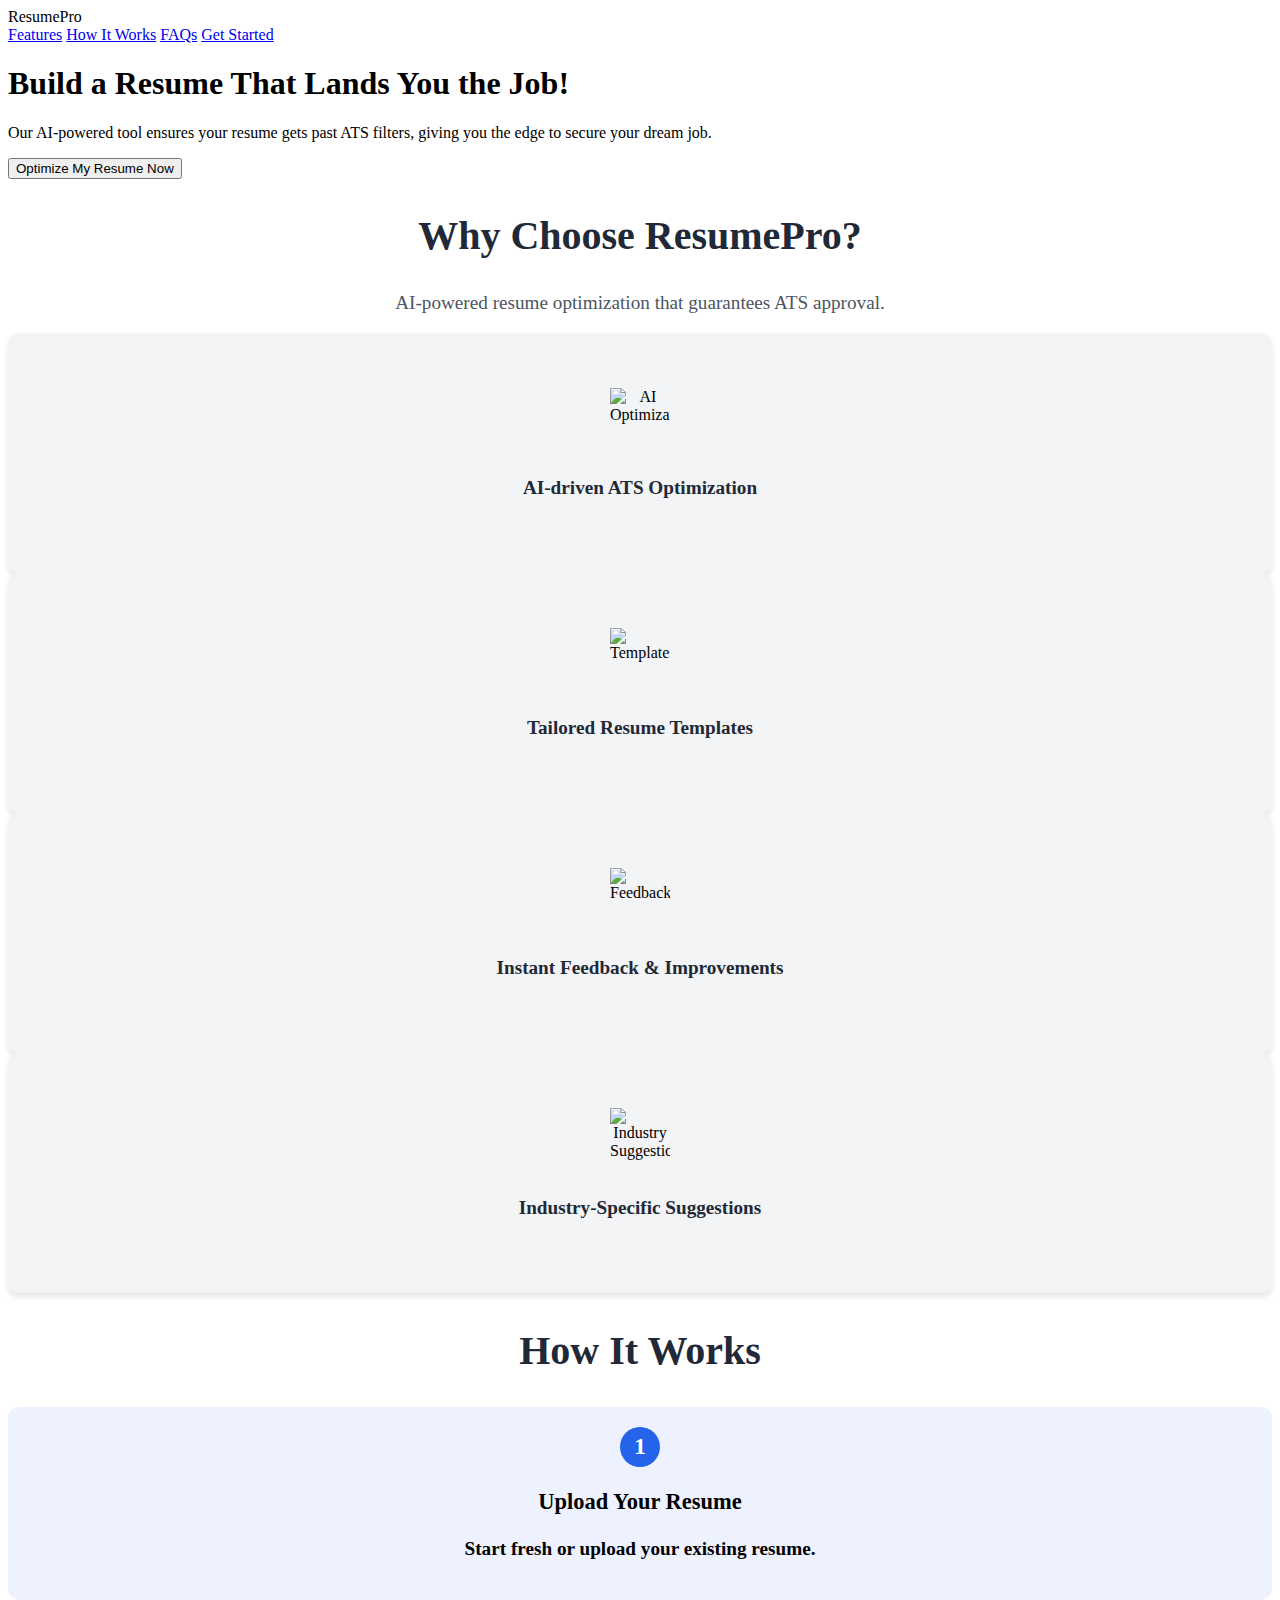
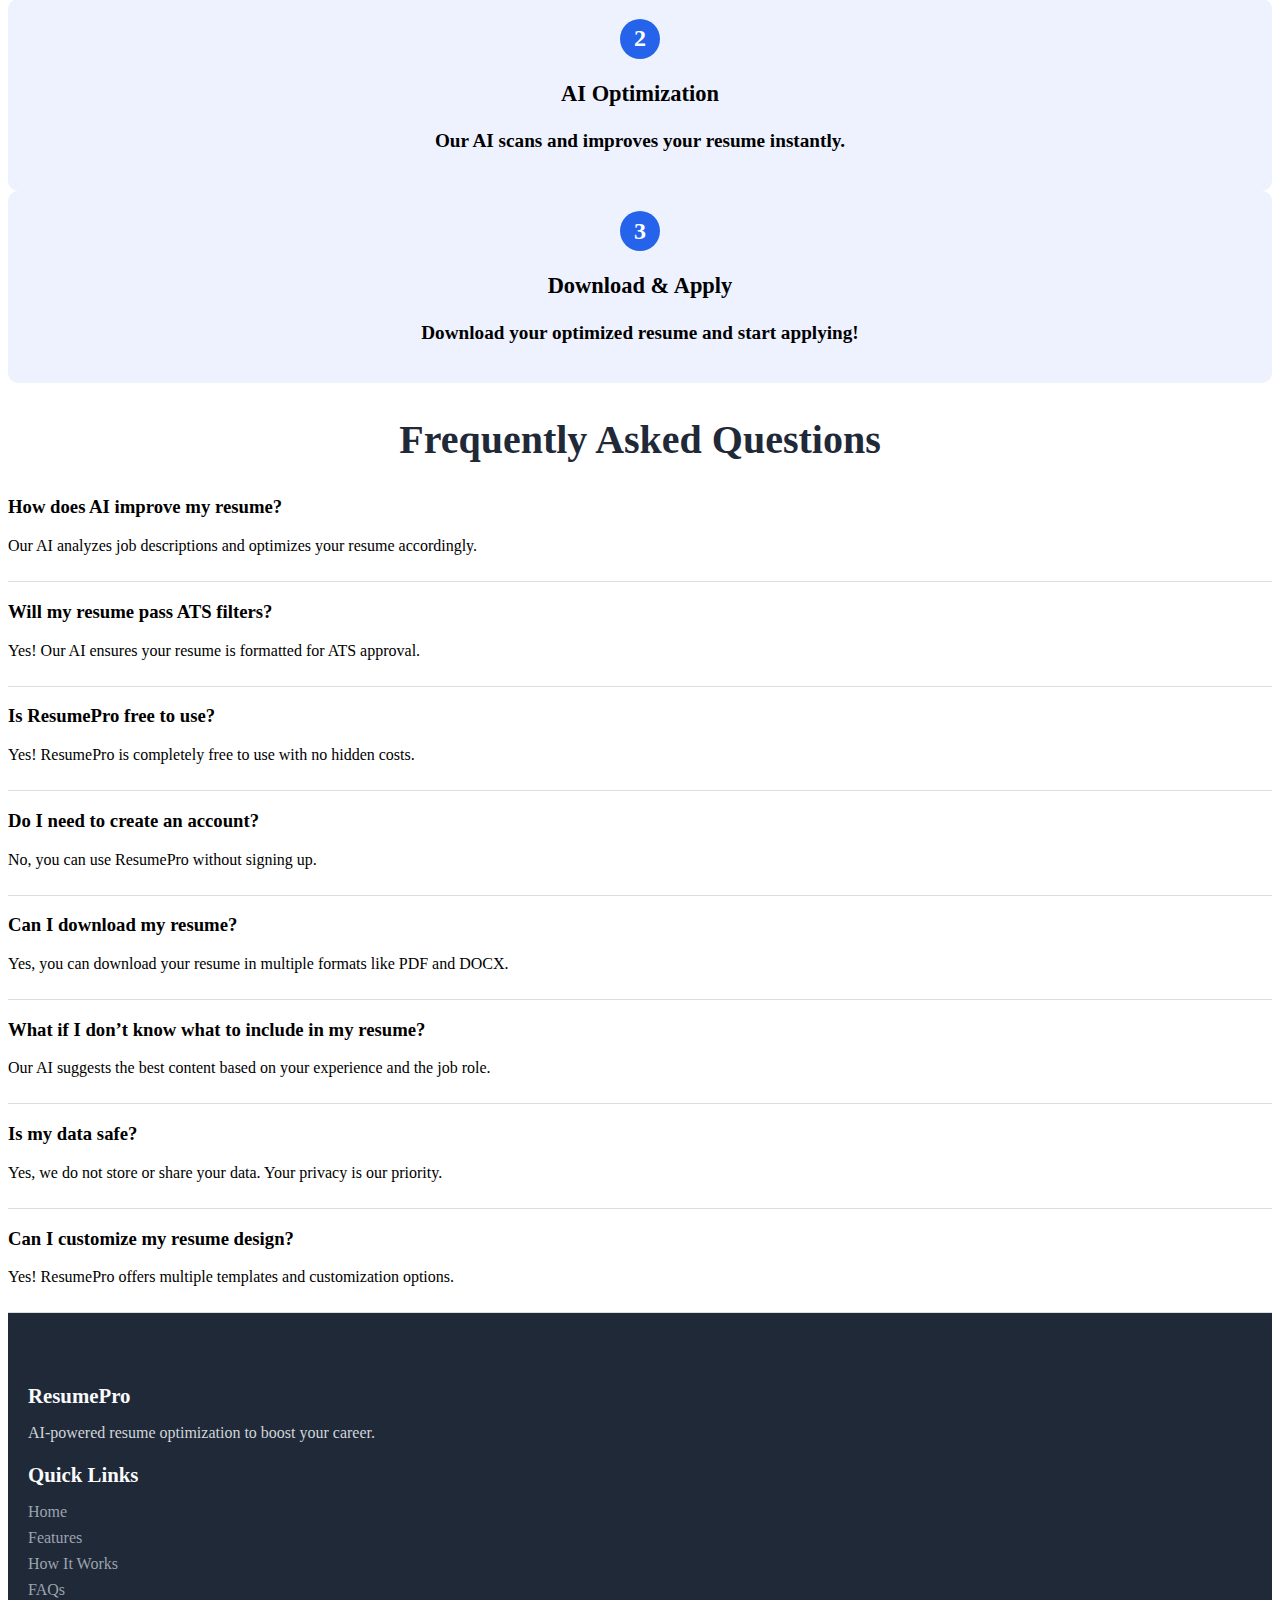
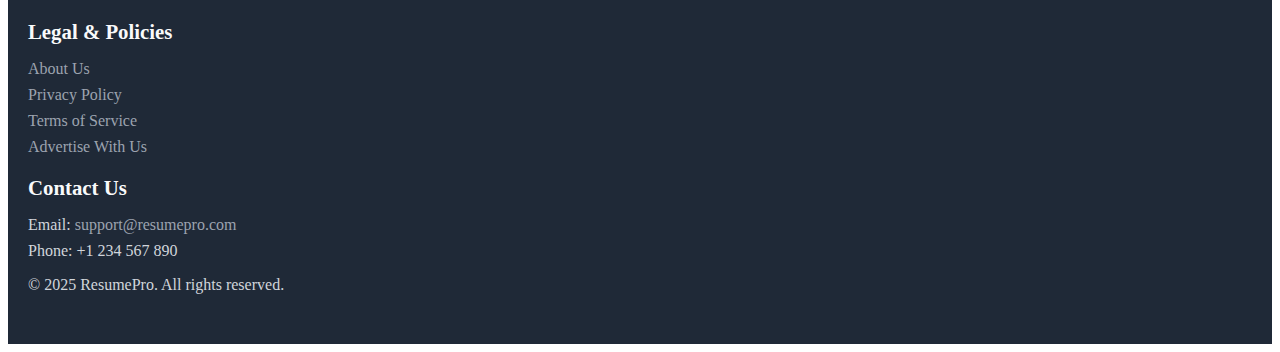
==== index.html @ 8a7a0e1c "Add files via upload" ====
<!DOCTYPE html>
<html lang="en">
<head>
    <meta charset="UTF-8">
    <meta name="viewport" content="width=device-width, initial-scale=1.0">
    <title>ATS Resume Builder</title>
    <script src="https://cdn.tailwindcss.com"></script>
    <link rel="stylesheet" href="styles.css">
</head>
<body class="bg-[#e5e7eb]">

    <!-- Floating Navbar -->
    <nav id="navbar" class="fixed top-4 left-1/2 transform -translate-x-1/2 bg-white/80 backdrop-blur-md shadow-lg rounded-full px-6 py-3 flex justify-between items-center w-3/4 z-50 transition-all duration-300">
        <div class="text-2xl font-bold text-blue-600">ResumePro</div>
        <div class="space-x-6">
            <a href="#features" class="nav-link">Features</a>
            <a href="#how-it-works" class="nav-link">How It Works</a>
            <a href="#faqs" class="nav-link">FAQs</a>
            <a href="profile.html" class="nav-link bg-blue-600 text-white px-4 py-2 rounded-full">Get Started</a>
        </div>
    </nav>

    <!-- Hero Section -->
    <section class="hero flex flex-col md:flex-row items-center justify-center text-center md:text-left py-32">
        <div class="max-w-lg">
            <h1 class="text-5xl font-extrabold text-gray-800 leading-tight">
                Build a Resume That Lands You the Job!  
            </h1>
            <p class="mt-4 text-lg text-gray-600">
                Our AI-powered tool ensures your resume gets past ATS filters, giving you the edge to secure your dream job.
            </p>
            <button class="mt-6 bg-blue-600 text-white px-6 py-3 rounded-full text-lg font-semibold hover:bg-blue-700 transition">
                Optimize My Resume Now
            </button>
        </div>
    </section>

<!-- Features Section -->
<section id="features" class="py-16 px-8 bg-white">
    <h2 class="section-title">Why Choose <span class="text-blue-600">ResumePro?</span></h2>
    <p class="section-subtitle">AI-powered resume optimization that guarantees ATS approval.</p>
    <div class="grid md:grid-cols-2 lg:grid-cols-4 gap-6 mt-8 text-center">
        <div class="feature-box">
            <img src="assets/ai2.svg" alt="AI Optimization" class="feature-icon">
            <p class="feature-text">AI-driven ATS Optimization</p>
        </div>
        <div class="feature-box">
            <img src="assets/template.svg" alt="Templates" class="feature-icon">
            <p class="feature-text">Tailored Resume Templates</p>
        </div>
        <div class="feature-box">
            <img src="assets/feedback2.svg" alt="Feedback" class="feature-icon">
            <p class="feature-text">Instant Feedback & Improvements</p>
        </div>
        <div class="feature-box">
            <img src="assets/industry.svg" alt="Industry Suggestions" class="feature-icon">
            <p class="feature-text">Industry-Specific Suggestions</p>
        </div>
    </div>
</section>


    <!-- How It Works -->
    <section id="how-it-works" class="py-16 px-8 bg-gray-50">
        <h2 class="section-title">How It <span class="text-blue-600">Works</span></h2>
        <div class="grid md:grid-cols-3 gap-6 mt-8">
            <div class="step-box">
                <span class="step-number">1</span>
                <h3>Upload Your Resume</h3>
                <p>Start fresh or upload your existing resume.</p>
            </div>
            <div class="step-box">
                <span class="step-number">2</span>
                <h3>AI Optimization</h3>
                <p>Our AI scans and improves your resume instantly.</p>
            </div>
            <div class="step-box">
                <span class="step-number">3</span>
                <h3>Download & Apply</h3>
                <p>Download your optimized resume and start applying!</p>
            </div>
        </div>
    </section>

<!-- FAQs Section -->
<section id="faqs" class="py-16 px-8 bg-white">
    <h2 class="section-title">Frequently Asked <span class="text-blue-600">Questions</span></h2>

    <div class="faq-box mt-8">
        <h3 class="faq-question">How does AI improve my resume?</h3>
        <p class="faq-answer hidden">Our AI analyzes job descriptions and optimizes your resume accordingly.</p>
    </div>

    <div class="faq-box mt-4">
        <h3 class="faq-question">Will my resume pass ATS filters?</h3>
        <p class="faq-answer hidden">Yes! Our AI ensures your resume is formatted for ATS approval.</p>
    </div>

    <div class="faq-box mt-4">
        <h3 class="faq-question">Is ResumePro free to use?</h3>
        <p class="faq-answer hidden">Yes! ResumePro is completely free to use with no hidden costs.</p>
    </div>

    <div class="faq-box mt-4">
        <h3 class="faq-question">Do I need to create an account?</h3>
        <p class="faq-answer hidden">No, you can use ResumePro without signing up.</p>
    </div>

    <div class="faq-box mt-4">
        <h3 class="faq-question">Can I download my resume?</h3>
        <p class="faq-answer hidden">Yes, you can download your resume in multiple formats like PDF and DOCX.</p>
    </div>

    <div class="faq-box mt-4">
        <h3 class="faq-question">What if I don’t know what to include in my resume?</h3>
        <p class="faq-answer hidden">Our AI suggests the best content based on your experience and the job role.</p>
    </div>

    <div class="faq-box mt-4">
        <h3 class="faq-question">Is my data safe?</h3>
        <p class="faq-answer hidden">Yes, we do not store or share your data. Your privacy is our priority.</p>
    </div>

    <div class="faq-box mt-4">
        <h3 class="faq-question">Can I customize my resume design?</h3>
        <p class="faq-answer hidden">Yes! ResumePro offers multiple templates and customization options.</p>
    </div>
</section>

    <script src="script.js"></script>

    <!-- Footer Section -->
<footer class="bg-gray-900 text-gray-300 py-12 px-8">
    <div class="container mx-auto grid md:grid-cols-4 gap-8">
        
        <!-- Company Info -->
        <div>
            <h3 class="footer-title">ResumePro</h3>
            <p class="footer-text">AI-powered resume optimization to boost your career.</p>
        </div>

        <!-- Quick Links -->
        <div>
            <h3 class="footer-title">Quick Links</h3>
            <ul class="footer-links">
                <li><a href="index.html">Home</a></li>
                <li><a href="#features">Features</a></li>
                <li><a href="#how-it-works">How It Works</a></li>
                <li><a href="#faqs">FAQs</a></li>
            </ul>
        </div>

        <!-- Legal & Policies -->
        <div>
            <h3 class="footer-title">Legal & Policies</h3>
            <ul class="footer-links">
                <li><a href="legal.html#about">About Us</a></li>
                <li><a href="legal.html#privacy">Privacy Policy</a></li>
                <li><a href="legal.html#terms">Terms of Service</a></li>
                <li><a href="legal.html">Advertise With Us</a></li>
            </ul>
        </div>

        <!-- Contact Info -->
        <div>
            <h3 class="footer-title">Contact Us</h3>
            <ul class="footer-links">
                <li>Email: <a href="mailto:support@resumepro.com">support@resumepro.com</a></li>
                <li>Phone: +1 234 567 890</li>
            </ul>
        </div>

    </div>

    <div class="text-center text-gray-500 text-sm mt-8">
        &copy; 2025 ResumePro. All rights reserved.
    </div>
</footer>
</body>
</html>
---- styles.css ----
body {
    scroll-behavior: smooth;
}

/* Navbar floating effect */
#navbar {
    transition: all 0.3s ease-in-out;
}
#navbar.scrolled {
    background: rgba(255, 255, 255, 0.9);
    box-shadow: 0 4px 10px rgba(0, 0, 0, 0.1);
}

/* Section Titles */
.section-title {
    text-align: center;
    font-size: 2.5rem;
    font-weight: bold;
    color: #1f2937;
}
.section-subtitle {
    text-align: center;
    font-size: 1.2rem;
    color: #4b5563;
}

/* Feature Boxes */
.feature-box {
    background: #f3f4f6;
    padding: 20px;
    border-radius: 10px;
    display: flex;
    flex-direction: column;
    align-items: center;
    justify-content: center;
    text-align: center;
    min-height: 200px;
    transition: transform 0.3s, box-shadow 0.3s;
    box-shadow: 0 4px 6px rgba(0, 0, 0, 0.1);
}

.feature-box:hover {
    transform: translateY(-5px);
    box-shadow: 0 6px 10px rgba(0, 0, 0, 0.15);
}

.feature-icon {
    width: 60px;
    height: 60px;
    margin-bottom: 10px;
}

.feature-text {
    font-size: 1.2rem;
    font-weight: 600;
    color: #1f2937;
}

/* Steps */
.step-box {
    background: #eef2ff;
    padding: 20px;
    border-radius: 10px;
    text-align: center;
    font-size: 1.2rem;
    font-weight: 600;
}
.step-number {
    background: #2563eb;
    color: white;
    font-size: 1.5rem;
    width: 40px;
    height: 40px;
    border-radius: 50%;
    display: flex;
    align-items: center;
    justify-content: center;
    margin: auto;
}

/* FAQs */
.faq-box {
    border-bottom: 1px solid #ddd;
    padding-bottom: 10px;
}
.faq-question {
    cursor: pointer;
    font-weight: bold;
}

/* Footer */
footer {
    background: #1f2937;
    color: #d1d5db;
    padding: 50px 20px;
}

.footer-title {
    font-size: 1.3rem;
    font-weight: 600;
    color: #f9fafb;
    margin-bottom: 12px;
}

.footer-text {
    font-size: 1rem;
    color: #d1d5db;
}

.footer-links {
    list-style: none;
    padding: 0;
}

.footer-links li {
    margin-bottom: 8px;
}

.footer-links a {
    text-decoration: none;
    color: #9ca3af;
    transition: color 0.3s ease-in-out;
}

.footer-links a:hover {
    color: #f9fafb;
}

.social-icon img {
    width: 24px;
    height: 24px;
    margin-right: 10px;
    display: inline-block;
    transition: transform 0.3s ease-in-out;
}

.social-icon img:hover {
    transform: scale(1.1);
}

/* Floating Navbar */
.floating-navbar {
    position: fixed;
    top: 10px;
    left: 50%;
    transform: translateX(-50%);
    background: rgba(31, 41, 55, 0.9);
    padding: 12px 24px;
    border-radius: 12px;
    z-index: 1000;
}

/* Hero Section */
.hero-section {
    background: linear-gradient(135deg, #4f46e5, #4338ca);
    color: white;
    text-align: center;
    padding: 80px 20px;
}
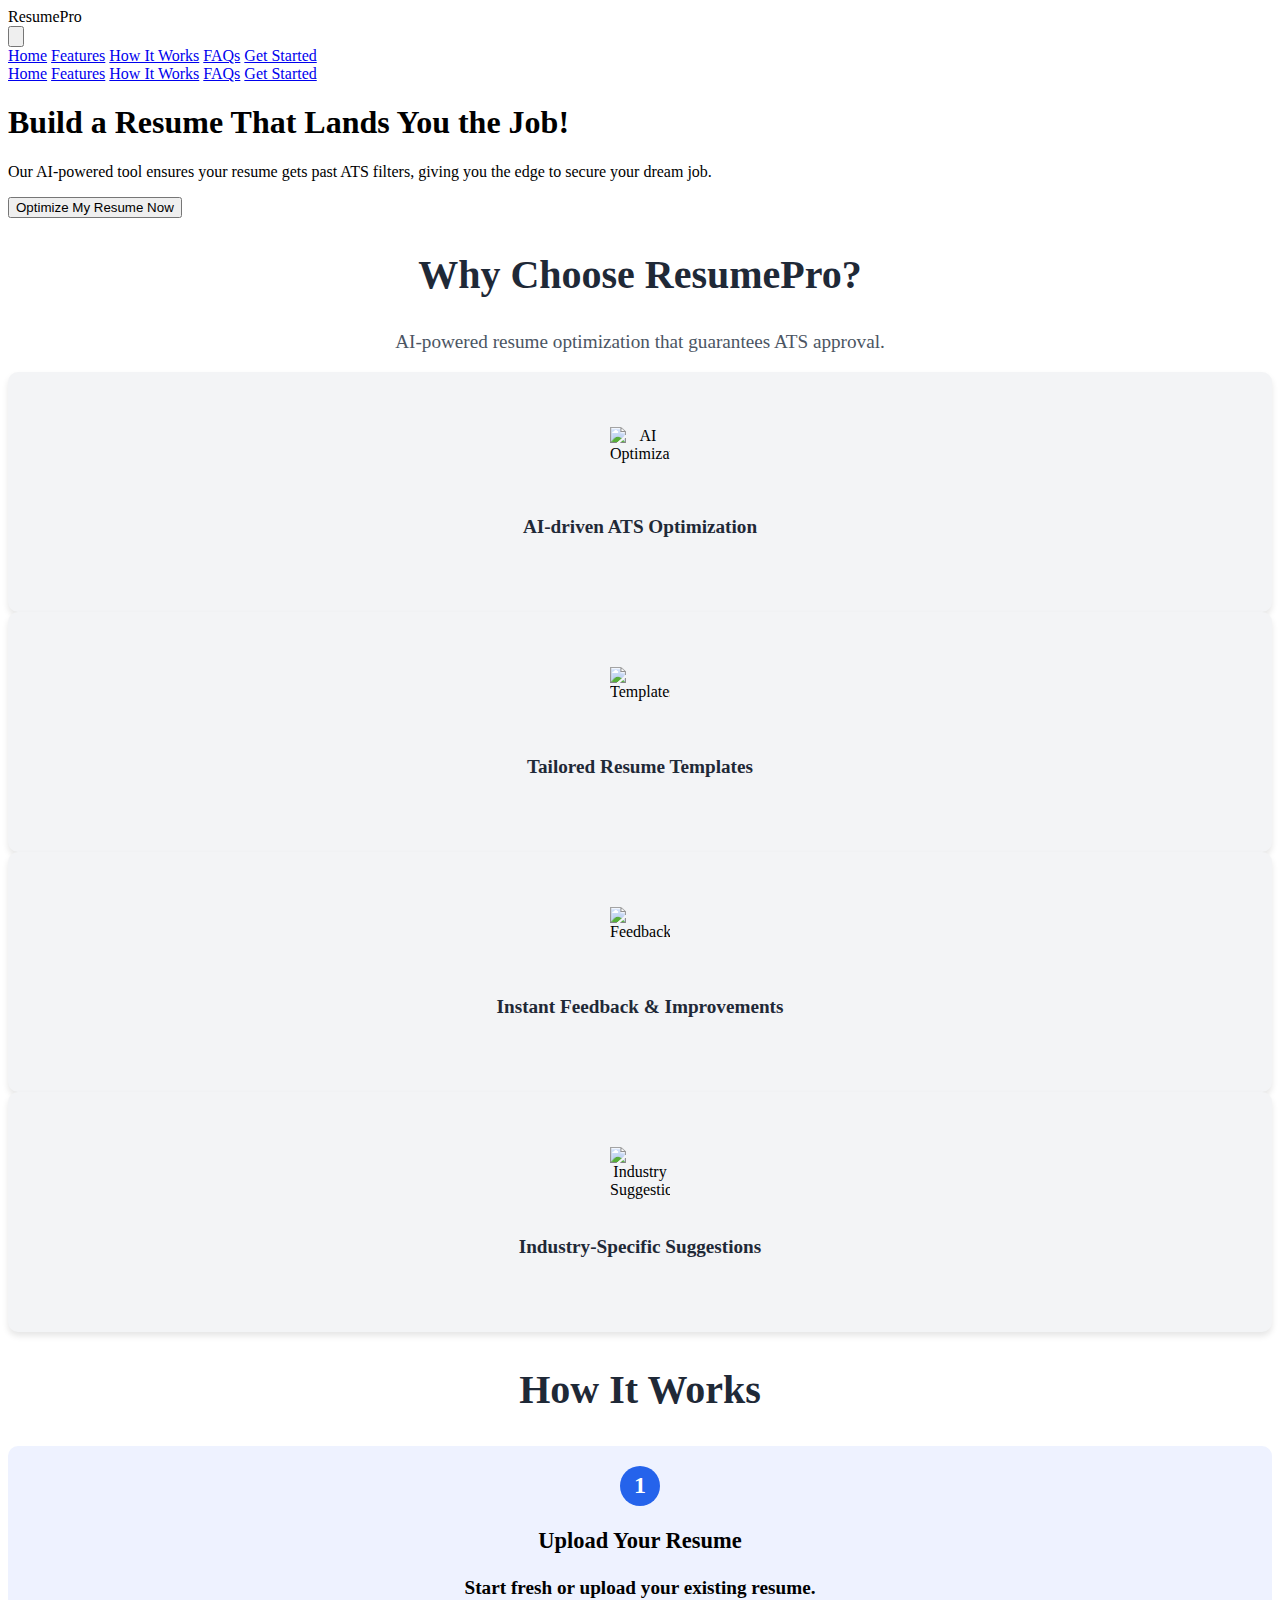
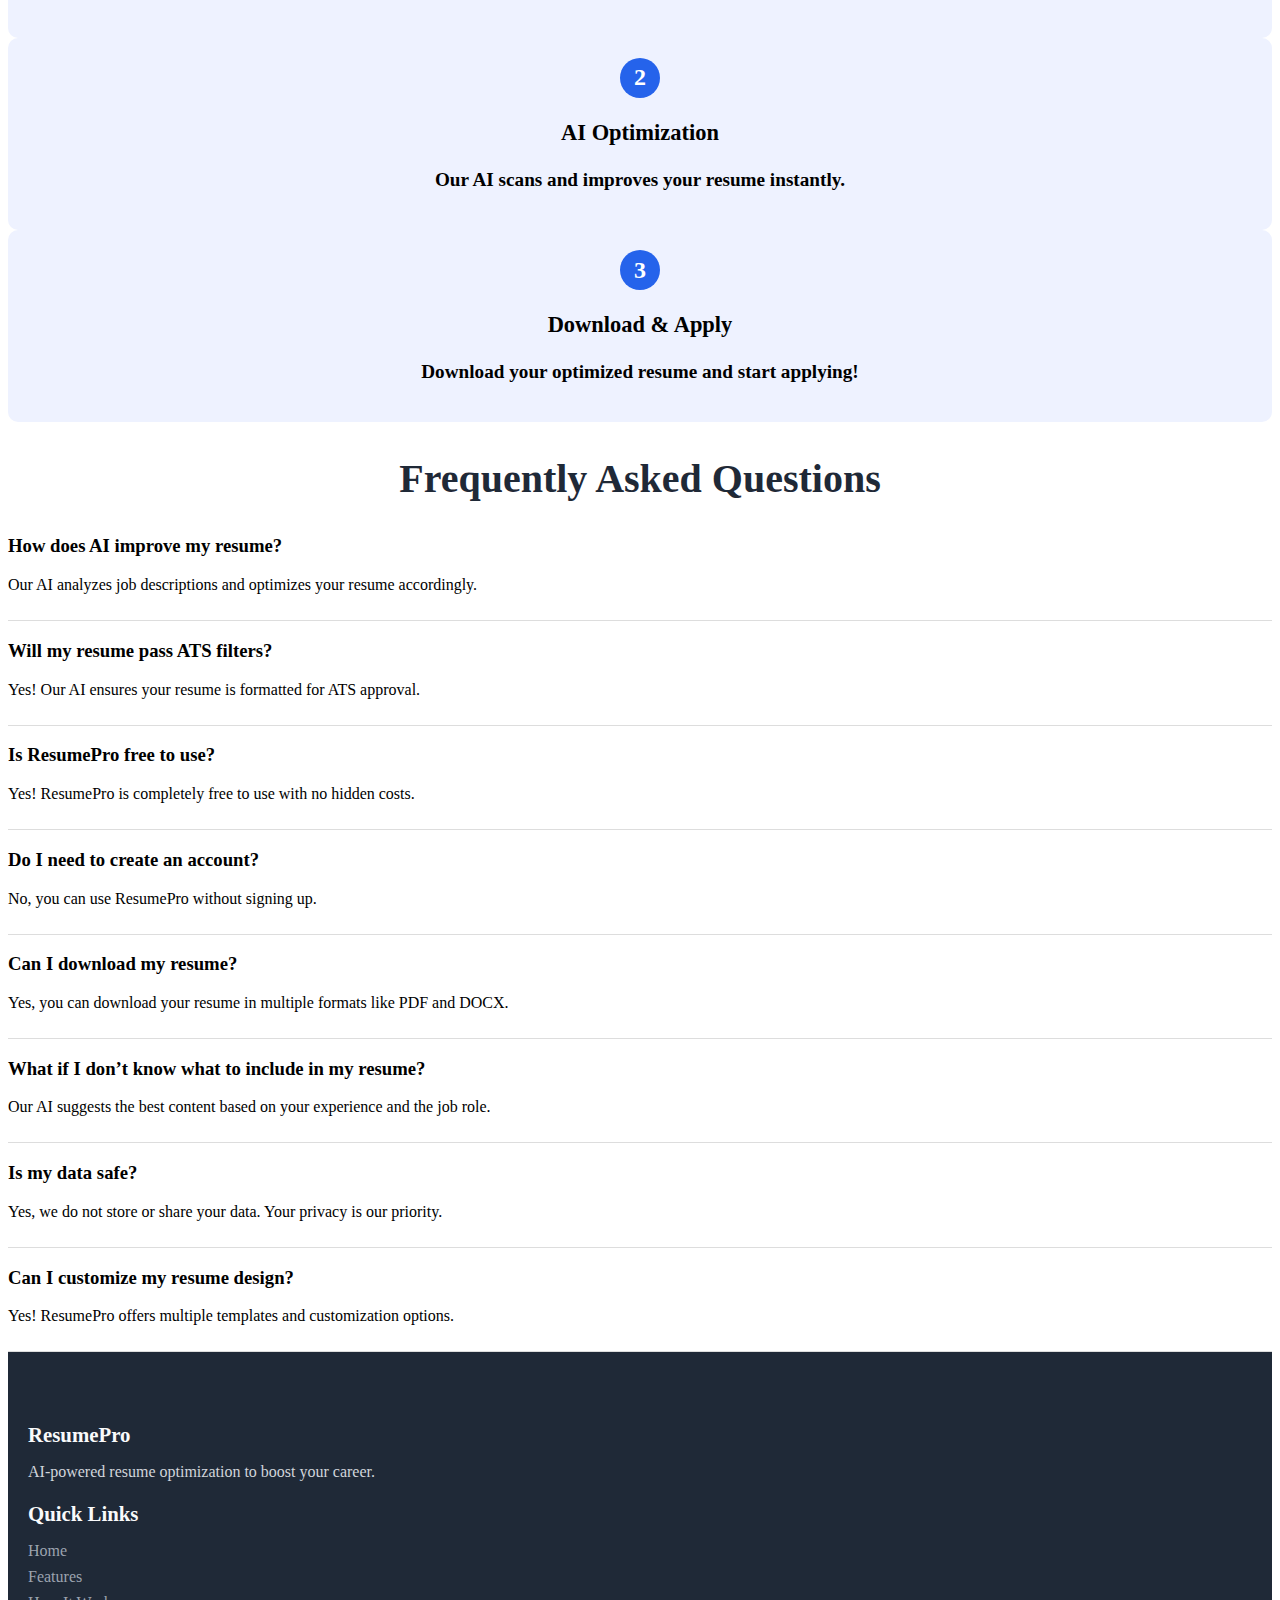
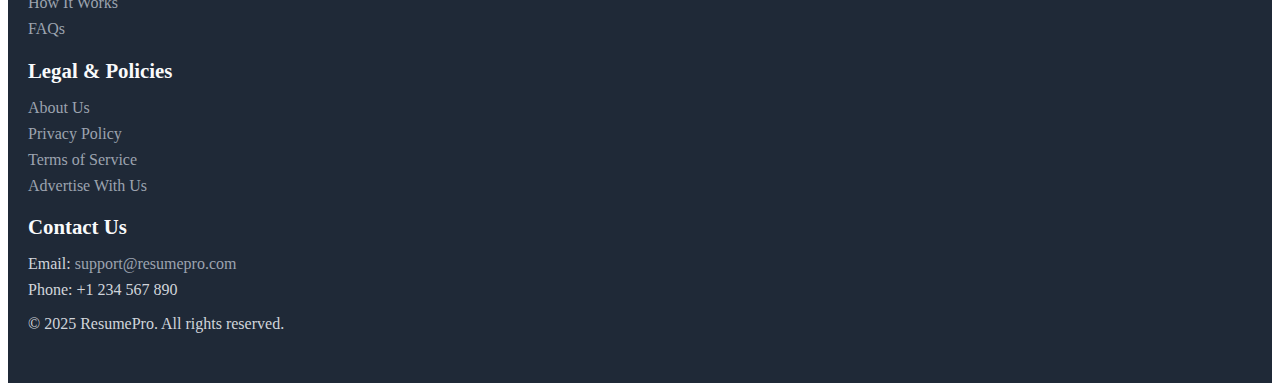
==== commit 5e73548a: "Added Floating Navbar" ====
--- a/index.html
+++ b/index.html
@@ -10,15 +10,36 @@
 <body class="bg-[#e5e7eb]">
 
     <!-- Floating Navbar -->
-    <nav id="navbar" class="fixed top-4 left-1/2 transform -translate-x-1/2 bg-white/80 backdrop-blur-md shadow-lg rounded-full px-6 py-3 flex justify-between items-center w-3/4 z-50 transition-all duration-300">
-        <div class="text-2xl font-bold text-blue-600">ResumePro</div>
-        <div class="space-x-6">
-            <a href="#features" class="nav-link">Features</a>
-            <a href="#how-it-works" class="nav-link">How It Works</a>
-            <a href="#faqs" class="nav-link">FAQs</a>
-            <a href="profile.html" class="nav-link bg-blue-600 text-white px-4 py-2 rounded-full">Get Started</a>
+    <nav id="navbar" class="fixed top-4 left-1/2 transform -translate-x-1/2 bg-white/80 backdrop-blur-md shadow-lg rounded-full px-4 py-2 flex justify-between items-center w-11/12 md:w-3/4 z-50 transition-all duration-300">
+        <div class="text-xl md:text-2xl font-bold text-blue-600">ResumePro</div>
+        
+        <!-- Hamburger Menu for Mobile -->
+        <button id="mobileMenuButton" type="button" class="md:hidden p-2 focus:outline-none">
+            <svg class="w-6 h-6 text-gray-700" fill="none" stroke="currentColor" viewBox="0 0 24 24" xmlns="http://www.w3.org/2000/svg">
+                <path stroke-linecap="round" stroke-linejoin="round" stroke-width="2" d="M4 6h16M4 12h16m-7 6h7"></path>
+            </svg>
+        </button>
+
+        <!-- Nav Links (Hidden on Mobile, Visible on Desktop) -->
+        <div id="navLinks" class="hidden md:flex justify-center items-center space-x-6">
+            <a href="index.html" class="nav-link text-gray-700 hover:text-blue-600 transition">Home</a>
+            <a href="index.html" class="nav-link text-gray-700 hover:text-blue-600 transition">Features</a>
+            <a href="index.html" class="nav-link text-gray-700 hover:text-blue-600 transition">How It Works</a>
+            <a href="index.html" class="nav-link text-gray-700 hover:text-blue-600 transition">FAQs</a>
+            <a href="profile.html" class="nav-link bg-blue-600 text-white px-4 py-2 rounded-full hover:bg-blue-700 transition">Get Started</a>
         </div>
     </nav>
+
+    <!-- Mobile Menu (Hidden by Default) -->
+    <div id="mobileMenu" class="md:hidden fixed top-20 left-1/2 transform -translate-x-1/2 bg-white/80 backdrop-blur-md shadow-lg rounded-lg w-11/12 z-50 hidden">
+        <div class="flex flex-col space-y-4 p-6 text-center"> <!-- Centered text -->
+            <a href="index.html" class="nav-link text-gray-700 hover:text-blue-600 transition">Home</a>
+            <a href="index.html" class="nav-link text-gray-700 hover:text-blue-600 transition">Features</a>
+            <a href="index.html" class="nav-link text-gray-700 hover:text-blue-600 transition">How It Works</a>
+            <a href="index.html" class="nav-link text-gray-700 hover:text-blue-600 transition">FAQs</a>
+            <a href="profile.html" class="nav-link bg-blue-600 text-white px-4 py-2 rounded-full hover:bg-blue-700 transition">Get Started</a>
+        </div>
+    </div>
 
     <!-- Hero Section -->
     <section class="hero flex flex-col md:flex-row items-center justify-center text-center md:text-left py-32">
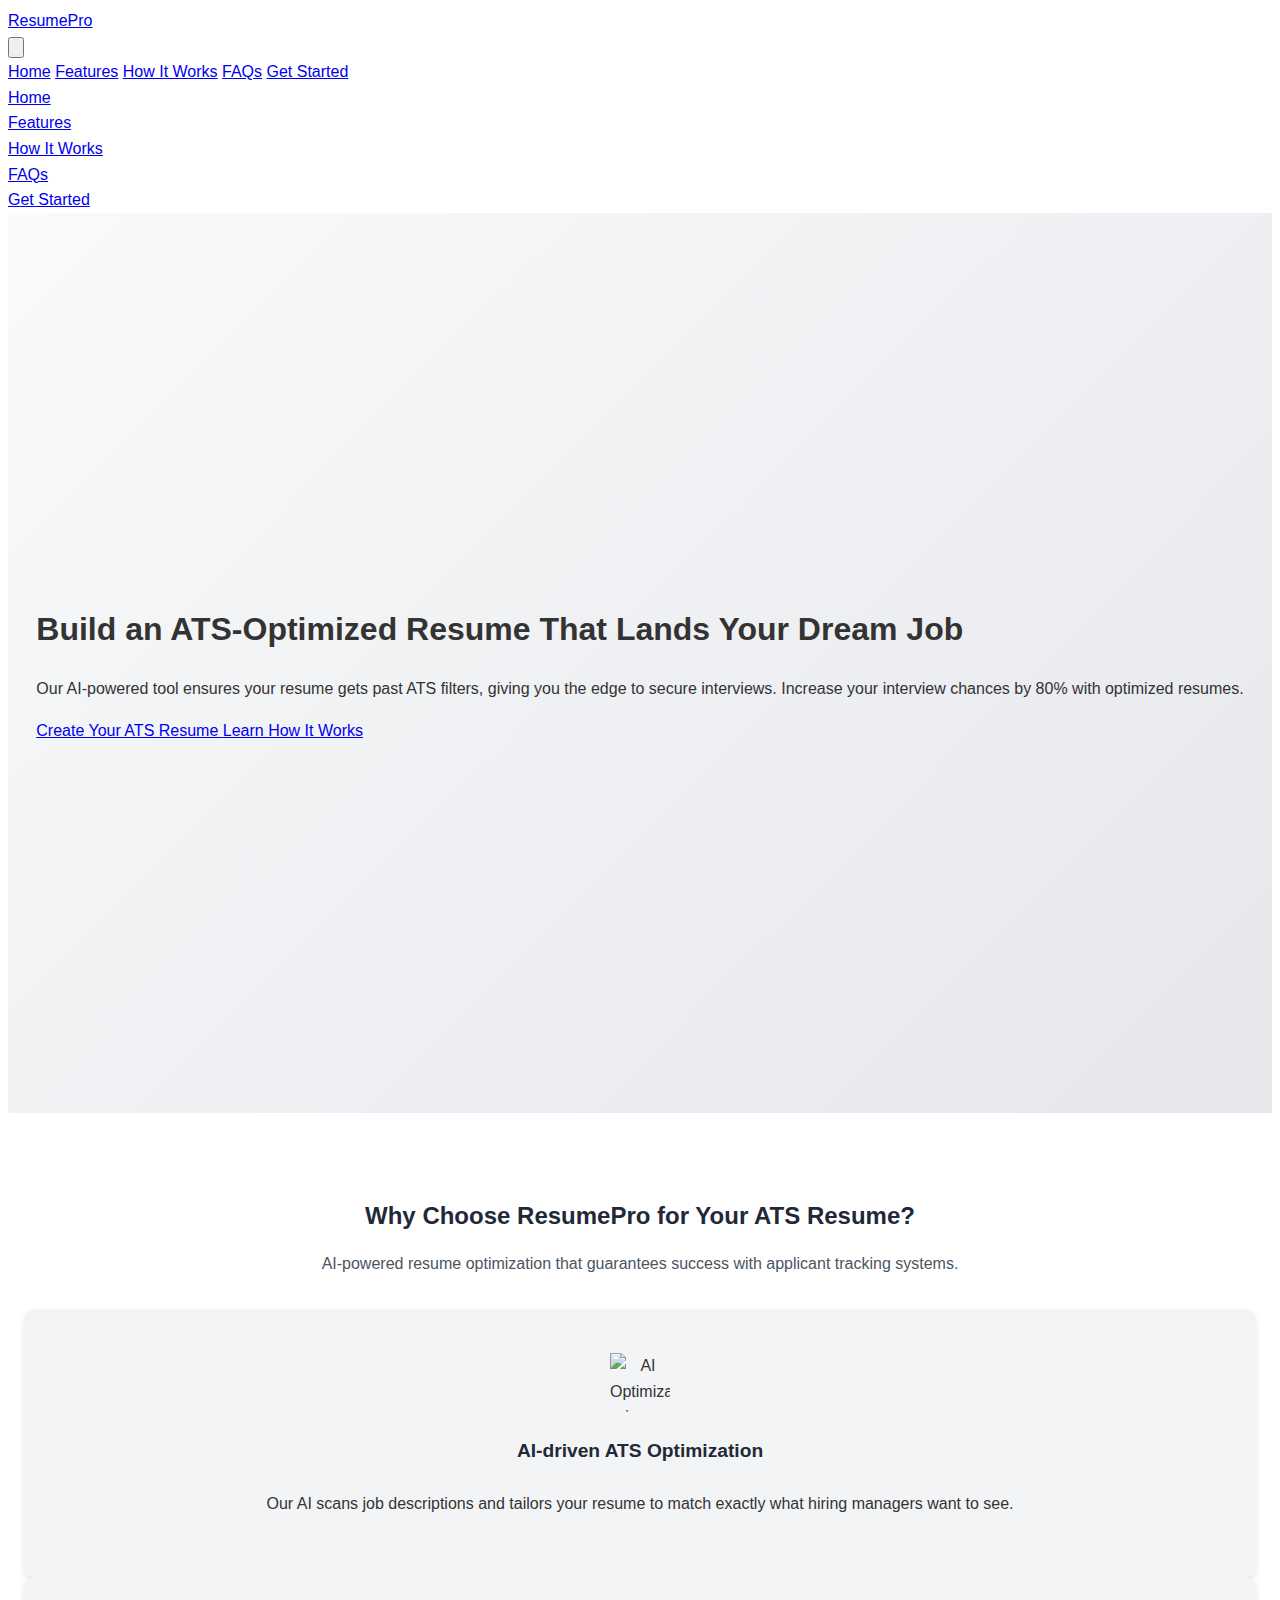
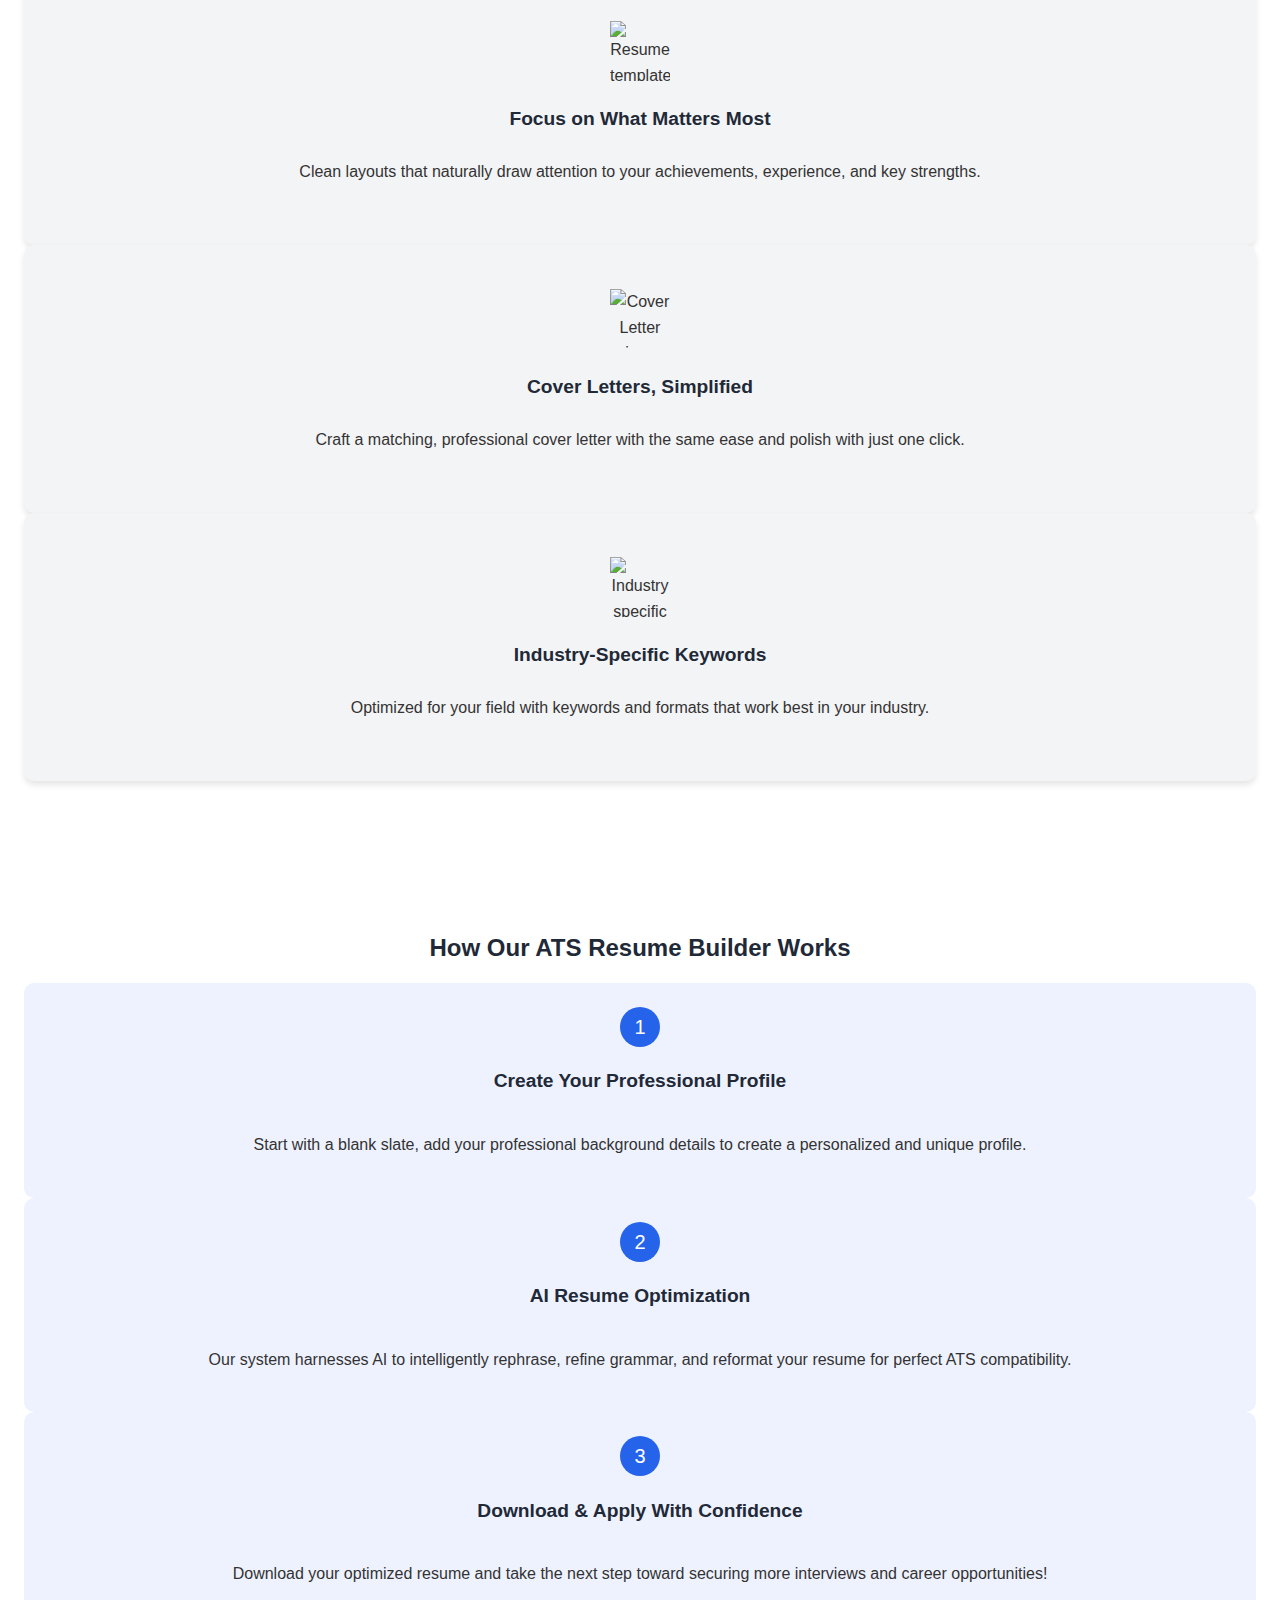
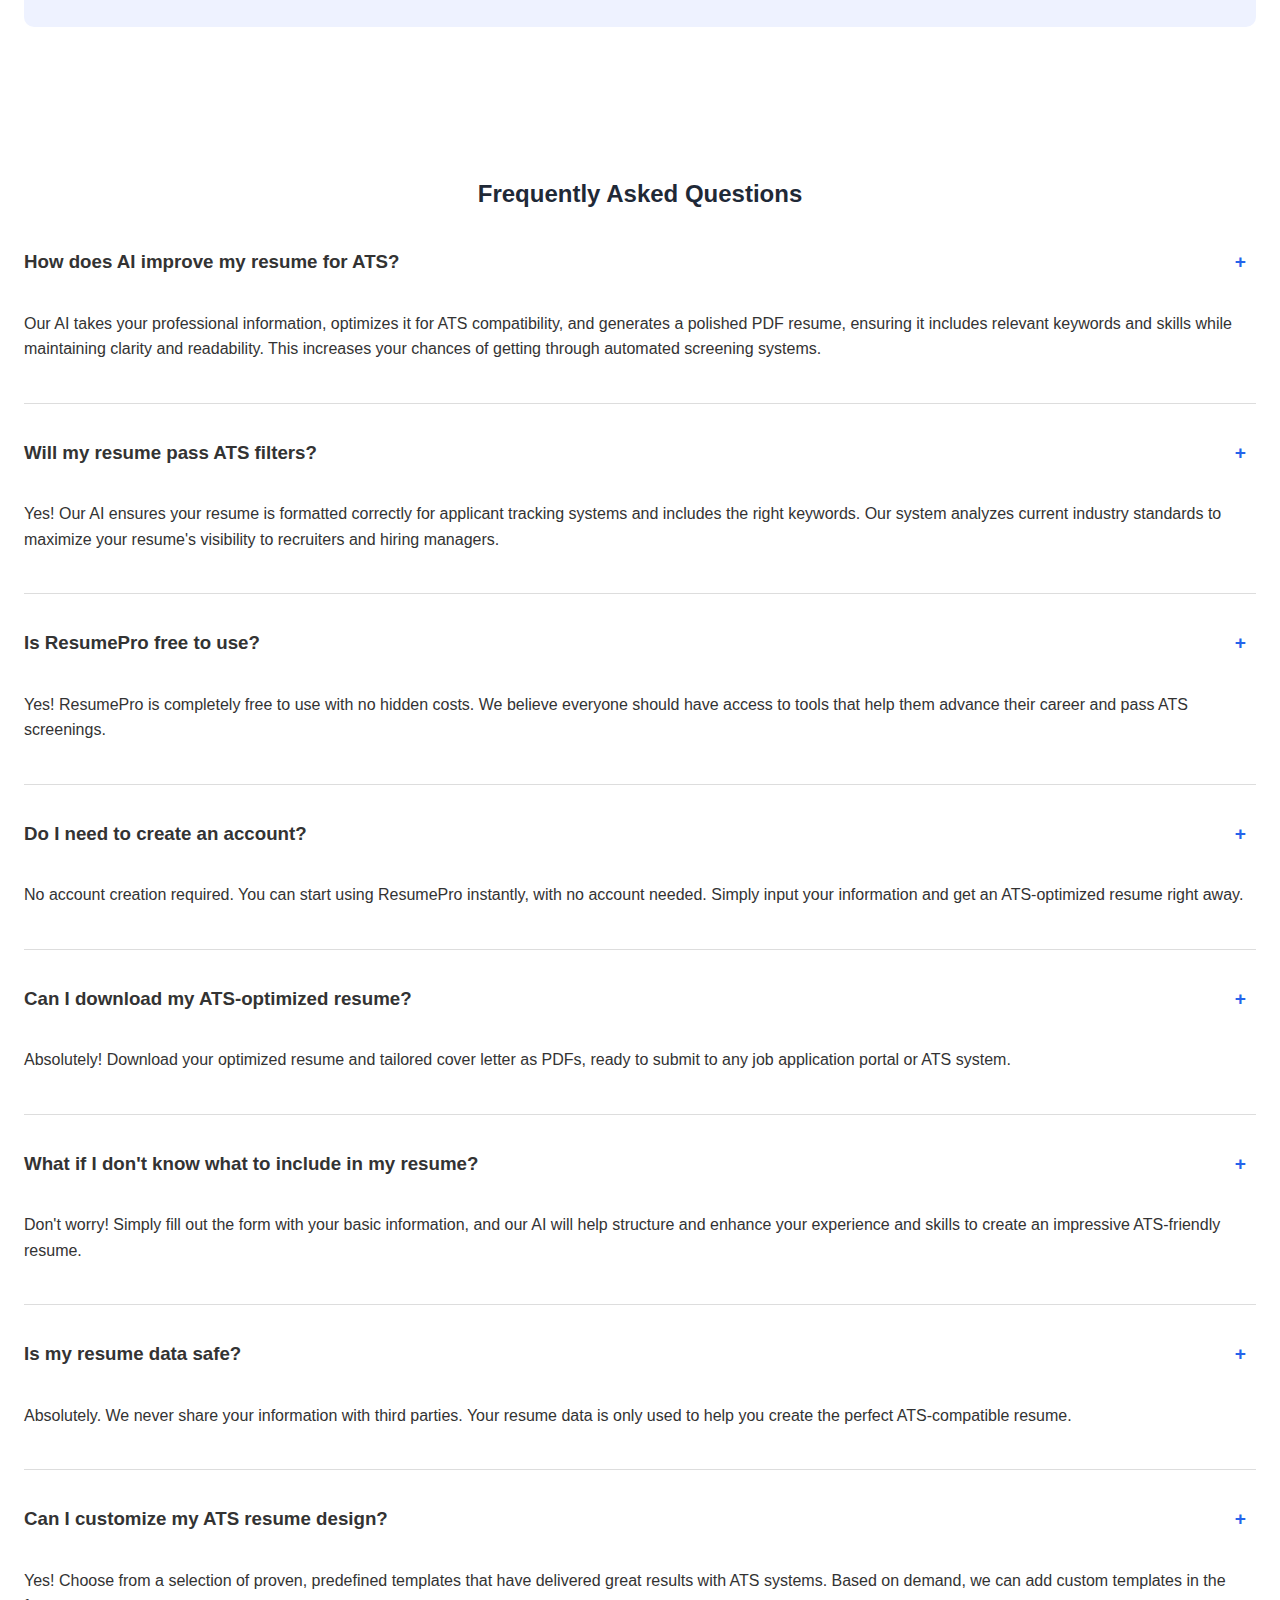
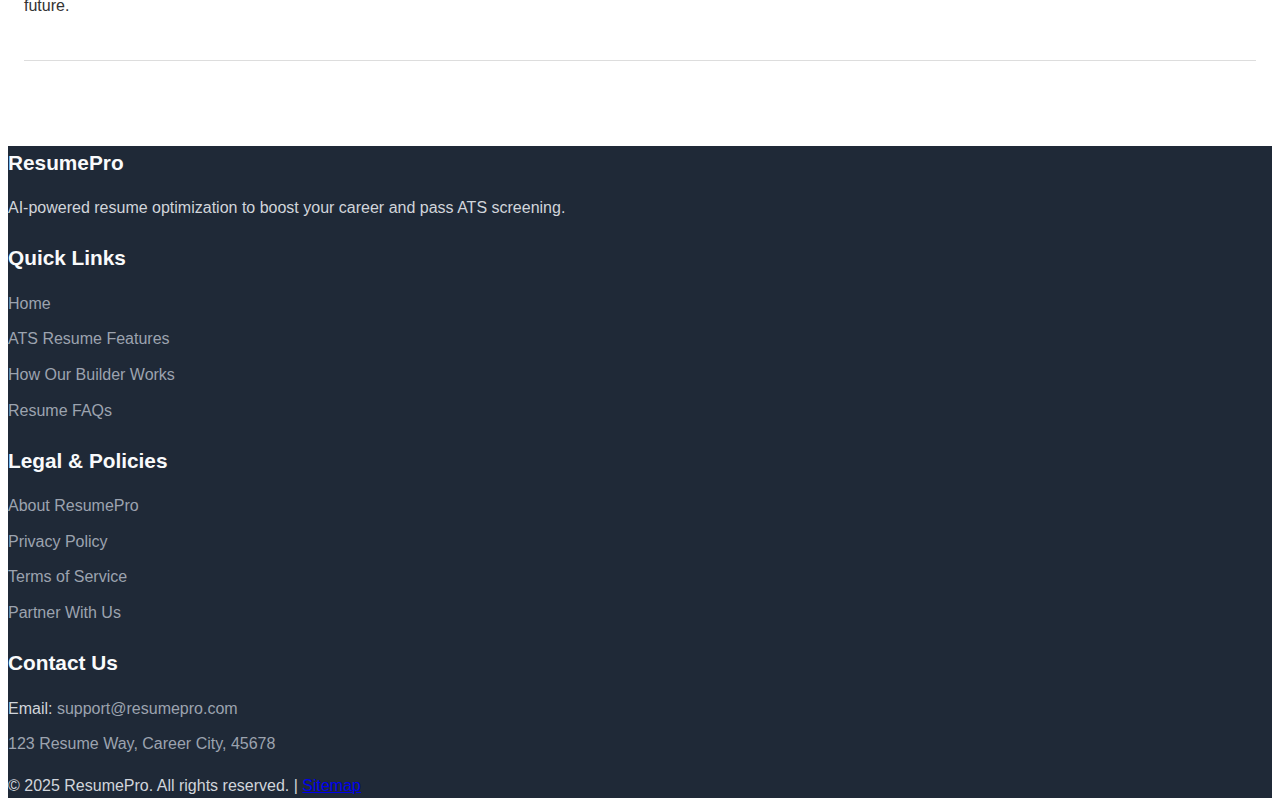
==== commit 65b85c01: "Made these sections mobile friendly" ====
--- a/index.html
+++ b/index.html
@@ -3,199 +3,327 @@
 <head>
     <meta charset="UTF-8">
     <meta name="viewport" content="width=device-width, initial-scale=1.0">
-    <title>ATS Resume Builder</title>
+    <title>ATS Resume Builder - AI-Powered Resume Optimization | ResumePro</title>
+    <meta name="description" content="Create ATS-friendly resumes with ResumePro's AI-powered builder. Optimize your resume to pass applicant tracking systems and land more interviews.">
+    <meta name="keywords" content="ATS resume, resume builder, AI resume optimization, job application, ATS-friendly resume, applicant tracking system, professional resume">
+    <meta name="author" content="ResumePro">
+    <meta name="robots" content="index, follow">
+    
+    <!-- Open Graph / Social Media Meta Tags -->
+    <meta property="og:title" content="ATS Resume Builder - AI-Powered Resume Optimization | ResumePro">
+    <meta property="og:description" content="Create ATS-friendly resumes with ResumePro's AI-powered builder. Optimize your resume to pass applicant tracking systems and land more interviews.">
+    <meta property="og:type" content="website">
+    <meta property="og:url" content="https://www.resumepro.com">
+    <meta property="og:image" content="https://www.resumepro.com/assets/og-image.jpg">
+    <meta property="og:site_name" content="ResumePro">
+    
+    <!-- Twitter Card Tags -->
+    <meta name="twitter:card" content="summary_large_image">
+    <meta name="twitter:title" content="ATS Resume Builder - AI-Powered Resume Optimization">
+    <meta name="twitter:description" content="Create ATS-friendly resumes with ResumePro's AI-powered builder. Land more interviews with optimized resumes.">
+    <meta name="twitter:image" content="https://www.resumepro.com/assets/twitter-card.jpg">
+    
+    <!-- Canonical URL -->
+    <link rel="canonical" href="https://www.resumepro.com">
+    
+    <!-- Favicon -->
+    <link rel="icon" href="/favicon.ico" type="image/x-icon">
+    <link rel="apple-touch-icon" href="/apple-touch-icon.png">
+    
+    <!-- Preload critical resources -->
+    <link rel="preload" href="https://cdn.tailwindcss.com" as="script">
+    <link rel="preload" href="styles.css" as="style">
+    <link rel="preload" href="script.js" as="script">
+    
     <script src="https://cdn.tailwindcss.com"></script>
     <link rel="stylesheet" href="styles.css">
 </head>
 <body class="bg-[#e5e7eb]">
-
     <!-- Floating Navbar -->
-    <nav id="navbar" class="fixed top-4 left-1/2 transform -translate-x-1/2 bg-white/80 backdrop-blur-md shadow-lg rounded-full px-4 py-2 flex justify-between items-center w-11/12 md:w-3/4 z-50 transition-all duration-300">
-        <div class="text-xl md:text-2xl font-bold text-blue-600">ResumePro</div>
+    <nav id="navbar" class="fixed top-4 left-1/2 transform -translate-x-1/2 bg-white/80 backdrop-blur-md shadow-lg rounded-full px-4 py-2 flex justify-between items-center w-11/12 md:w-3/4 z-50 transition-all duration-300" aria-label="Main navigation">
+        <a href="index.html" aria-label="ResumePro Home">
+            <div class="text-xl md:text-2xl font-bold text-blue-600">ResumePro</div>
+        </a>
         
         <!-- Hamburger Menu for Mobile -->
-        <button id="mobileMenuButton" type="button" class="md:hidden p-2 focus:outline-none">
+        <button id="mobileMenuButton" type="button" class="md:hidden p-2 focus:outline-none" aria-label="Toggle mobile menu" aria-expanded="false" aria-controls="mobileMenu">
             <svg class="w-6 h-6 text-gray-700" fill="none" stroke="currentColor" viewBox="0 0 24 24" xmlns="http://www.w3.org/2000/svg">
                 <path stroke-linecap="round" stroke-linejoin="round" stroke-width="2" d="M4 6h16M4 12h16m-7 6h7"></path>
             </svg>
         </button>
-
+        
         <!-- Nav Links (Hidden on Mobile, Visible on Desktop) -->
-        <div id="navLinks" class="hidden md:flex justify-center items-center space-x-6">
+        <div class="hidden md:flex justify-center items-center space-x-6">
             <a href="index.html" class="nav-link text-gray-700 hover:text-blue-600 transition">Home</a>
-            <a href="index.html" class="nav-link text-gray-700 hover:text-blue-600 transition">Features</a>
-            <a href="index.html" class="nav-link text-gray-700 hover:text-blue-600 transition">How It Works</a>
-            <a href="index.html" class="nav-link text-gray-700 hover:text-blue-600 transition">FAQs</a>
+            <a href="#features" class="nav-link text-gray-700 hover:text-blue-600 transition">Features</a>
+            <a href="#how-it-works" class="nav-link text-gray-700 hover:text-blue-600 transition">How It Works</a>
+            <a href="#faqs" class="nav-link text-gray-700 hover:text-blue-600 transition">FAQs</a>
             <a href="profile.html" class="nav-link bg-blue-600 text-white px-4 py-2 rounded-full hover:bg-blue-700 transition">Get Started</a>
         </div>
     </nav>
-
+    
     <!-- Mobile Menu (Hidden by Default) -->
-    <div id="mobileMenu" class="md:hidden fixed top-20 left-1/2 transform -translate-x-1/2 bg-white/80 backdrop-blur-md shadow-lg rounded-lg w-11/12 z-50 hidden">
-        <div class="flex flex-col space-y-4 p-6 text-center"> <!-- Centered text -->
-            <a href="index.html" class="nav-link text-gray-700 hover:text-blue-600 transition">Home</a>
-            <a href="index.html" class="nav-link text-gray-700 hover:text-blue-600 transition">Features</a>
-            <a href="index.html" class="nav-link text-gray-700 hover:text-blue-600 transition">How It Works</a>
-            <a href="index.html" class="nav-link text-gray-700 hover:text-blue-600 transition">FAQs</a>
-            <a href="profile.html" class="nav-link bg-blue-600 text-white px-4 py-2 rounded-full hover:bg-blue-700 transition">Get Started</a>
+    <div id="mobileMenu" class="md:hidden fixed top-16 left-1/2 transform -translate-x-1/2 bg-white/90 backdrop-blur-md shadow-lg rounded-xl w-11/12 z-40 hidden">
+        <div class="flex flex-col space-y-4 p-6 text-center">
+            <a href="index.html" class="nav-link text-gray-700 hover:text-blue-600 transition py-2">Home</a>
+            <a href="#features" class="nav-link text-gray-700 hover:text-blue-600 transition py-2 mobile-nav-link">Features</a>
+            <a href="#how-it-works" class="nav-link text-gray-700 hover:text-blue-600 transition py-2 mobile-nav-link">How It Works</a>
+            <a href="#faqs" class="nav-link text-gray-700 hover:text-blue-600 transition py-2 mobile-nav-link">FAQs</a>
+            <a href="profile.html" class="nav-link bg-blue-600 text-white px-4 py-2 rounded-full hover:bg-blue-700 transition mt-2">Get Started</a>
         </div>
     </div>
-
-    <!-- Hero Section -->
-    <section class="hero flex flex-col md:flex-row items-center justify-center text-center md:text-left py-32">
-        <div class="max-w-lg">
-            <h1 class="text-5xl font-extrabold text-gray-800 leading-tight">
-                Build a Resume That Lands You the Job!  
-            </h1>
-            <p class="mt-4 text-lg text-gray-600">
-                Our AI-powered tool ensures your resume gets past ATS filters, giving you the edge to secure your dream job.
-            </p>
-            <button class="mt-6 bg-blue-600 text-white px-6 py-3 rounded-full text-lg font-semibold hover:bg-blue-700 transition">
-                Optimize My Resume Now
-            </button>
+    
+    <main>
+        <!-- Hero Section -->
+        <header class="hero flex flex-col md:flex-row items-center justify-center text-center md:text-left px-4 py-32 md:px-8">
+            <div class="max-w-lg">
+                <h1 class="text-4xl md:text-5xl font-extrabold text-gray-800 leading-tight">
+                    Build an ATS-Optimized Resume That Lands Your Dream Job
+                </h1>
+                <p class="mt-4 text-lg text-gray-600">
+                    Our AI-powered tool ensures your resume gets past ATS filters, giving you the edge to secure interviews. Increase your interview chances by 80% with optimized resumes.
+                </p>
+                <div class="mt-6 flex flex-col sm:flex-row gap-4 justify-center md:justify-start">
+                    <a href="profile.html" class="bg-blue-600 text-white px-6 py-3 rounded-full text-lg font-semibold hover:bg-blue-700 transition text-center w-full sm:w-auto">
+                        Create Your ATS Resume
+                    </a>
+                    <a href="#features" class="border border-blue-600 text-blue-600 px-6 py-3 rounded-full text-lg font-semibold hover:bg-blue-50 transition text-center w-full sm:w-auto">
+                        Learn How It Works
+                    </a>
+                </div>
+            </div>
+        </header>
+        
+        <!-- Features Section -->
+        <section id="features" class="py-16 px-4 md:px-8 bg-white">
+            <h2 class="section-title text-3xl md:text-4xl mb-2">Why Choose <span class="text-blue-600">ResumePro</span> for Your ATS Resume?</h2>
+            <p class="section-subtitle text-base md:text-lg mb-8">AI-powered resume optimization that guarantees success with applicant tracking systems.</p>
+            <div class="grid grid-cols-1 sm:grid-cols-2 lg:grid-cols-4 gap-6 mt-8 text-center">
+                <div class="feature-box">
+                    <img src="assets/svg/ai-svgrepo-com.svg" alt="AI Optimization icon showing brain with gears" class="feature-icon" loading="lazy">
+                    <h3 class="feature-text">AI-driven ATS Optimization</h3>
+                    <p class="text-gray-600 mt-2">Our AI scans job descriptions and tailors your resume to match exactly what hiring managers want to see.</p>
+                </div>
+                <div class="feature-box">
+                    <img src="assets/svg/focus-eye-svgrepo-com.svg" alt="Resume template icon showing document layout" class="feature-icon" loading="lazy">
+                    <h3 class="feature-text">Focus on What Matters Most</h3>
+                    <p class="text-gray-600 mt-2">Clean layouts that naturally draw attention to your achievements, experience, and key strengths.</p>
+                </div>
+                <div class="feature-box">
+                    <img src="assets/svg/letter-mail-open-3-svgrepo-com.svg" alt="Cover Letter icon" class="feature-icon" loading="lazy">
+                    <h3 class="feature-text">Cover Letters, Simplified</h3>
+                    <p class="text-gray-600 mt-2">Craft a matching, professional cover letter with the same ease and polish with just one click.</p>
+                </div>
+                <div class="feature-box">
+                    <img src="assets/svg/industry-windows-svgrepo-com.svg" alt="Industry specific icon showing building with briefcase" class="feature-icon" loading="lazy">
+                    <h3 class="feature-text">Industry-Specific Keywords</h3>
+                    <p class="text-gray-600 mt-2">Optimized for your field with keywords and formats that work best in your industry.</p>
+                </div>
+            </div>
+        </section>
+        
+        <!-- How It Works -->
+        <section id="how-it-works" class="py-16 px-4 md:px-8 bg-gray-50">
+            <h2 class="section-title text-3xl md:text-4xl mb-6">How Our ATS Resume Builder <span class="text-blue-600">Works</span></h2>
+            <div class="grid grid-cols-1 md:grid-cols-3 gap-6 mt-8">
+                <div class="step-box">
+                    <span class="step-number">1</span>
+                    <h3 class="mt-4 mb-2">Create Your Professional Profile</h3>
+                    <p>Start with a blank slate, add your professional background details to create a personalized and unique profile.</p>
+                </div>
+                <div class="step-box">
+                    <span class="step-number">2</span>
+                    <h3 class="mt-4 mb-2">AI Resume Optimization</h3>
+                    <p>Our system harnesses AI to intelligently rephrase, refine grammar, and reformat your resume for perfect ATS compatibility.</p>
+                </div>
+                <div class="step-box">
+                    <span class="step-number">3</span>
+                    <h3 class="mt-4 mb-2">Download & Apply With Confidence</h3>
+                    <p>Download your optimized resume and take the next step toward securing more interviews and career opportunities!</p>
+                </div>
+            </div>
+        </section>
+        
+        <!-- FAQs Section -->
+        <section id="faqs" class="py-16 px-4 md:px-8 bg-white">
+            <h2 class="section-title text-3xl md:text-4xl mb-6">Frequently Asked <span class="text-blue-600">Questions</span></h2>
+            <div class="max-w-3xl mx-auto">
+                <div class="faq-box mt-8" itemscope itemprop="mainEntity" itemtype="https://schema.org/Question">
+                    <h3 class="faq-question text-lg font-semibold" itemprop="name">How does AI improve my resume for ATS?</h3>
+                    <div class="faq-answer hidden py-2" itemscope itemprop="acceptedAnswer" itemtype="https://schema.org/Answer">
+                        <p itemprop="text">Our AI takes your professional information, optimizes it for ATS compatibility, and generates a polished PDF resume, ensuring it includes relevant keywords and skills while maintaining clarity and readability. This increases your chances of getting through automated screening systems.</p>
+                    </div>
+                </div>
+                <div class="faq-box mt-4" itemscope itemprop="mainEntity" itemtype="https://schema.org/Question">
+                    <h3 class="faq-question text-lg font-semibold" itemprop="name">Will my resume pass ATS filters?</h3>
+                    <div class="faq-answer hidden py-2" itemscope itemprop="acceptedAnswer" itemtype="https://schema.org/Answer">
+                        <p itemprop="text">Yes! Our AI ensures your resume is formatted correctly for applicant tracking systems and includes the right keywords. Our system analyzes current industry standards to maximize your resume's visibility to recruiters and hiring managers.</p>
+                    </div>
+                </div>
+                <div class="faq-box mt-4" itemscope itemprop="mainEntity" itemtype="https://schema.org/Question">
+                    <h3 class="faq-question text-lg font-semibold" itemprop="name">Is ResumePro free to use?</h3>
+                    <div class="faq-answer hidden py-2" itemscope itemprop="acceptedAnswer" itemtype="https://schema.org/Answer">
+                        <p itemprop="text">Yes! ResumePro is completely free to use with no hidden costs. We believe everyone should have access to tools that help them advance their career and pass ATS screenings.</p>
+                    </div>
+                </div>
+                <div class="faq-box mt-4" itemscope itemprop="mainEntity" itemtype="https://schema.org/Question">
+                    <h3 class="faq-question text-lg font-semibold" itemprop="name">Do I need to create an account?</h3>
+                    <div class="faq-answer hidden py-2" itemscope itemprop="acceptedAnswer" itemtype="https://schema.org/Answer">
+                        <p itemprop="text">No account creation required. You can start using ResumePro instantly, with no account needed. Simply input your information and get an ATS-optimized resume right away.</p>
+                    </div>
+                </div>
+                <div class="faq-box mt-4" itemscope itemprop="mainEntity" itemtype="https://schema.org/Question">
+                    <h3 class="faq-question text-lg font-semibold" itemprop="name">Can I download my ATS-optimized resume?</h3>
+                    <div class="faq-answer hidden py-2" itemscope itemprop="acceptedAnswer" itemtype="https://schema.org/Answer">
+                        <p itemprop="text">Absolutely! Download your optimized resume and tailored cover letter as PDFs, ready to submit to any job application portal or ATS system.</p>
+                    </div>
+                </div>
+                <div class="faq-box mt-4" itemscope itemprop="mainEntity" itemtype="https://schema.org/Question">
+                    <h3 class="faq-question text-lg font-semibold" itemprop="name">What if I don't know what to include in my resume?</h3>
+                    <div class="faq-answer hidden py-2" itemscope itemprop="acceptedAnswer" itemtype="https://schema.org/Answer">
+                        <p itemprop="text">Don't worry! Simply fill out the form with your basic information, and our AI will help structure and enhance your experience and skills to create an impressive ATS-friendly resume.</p>
+                    </div>
+                </div>
+                <div class="faq-box mt-4" itemscope itemprop="mainEntity" itemtype="https://schema.org/Question">
+                    <h3 class="faq-question text-lg font-semibold" itemprop="name">Is my resume data safe?</h3>
+                    <div class="faq-answer hidden py-2" itemscope itemprop="acceptedAnswer" itemtype="https://schema.org/Answer">
+                        <p itemprop="text">Absolutely. We never share your information with third parties. Your resume data is only used to help you create the perfect ATS-compatible resume.</p>
+                    </div>
+                </div>
+                <div class="faq-box mt-4" itemscope itemprop="mainEntity" itemtype="https://schema.org/Question">
+                    <h3 class="faq-question text-lg font-semibold" itemprop="name">Can I customize my ATS resume design?</h3>
+                    <div class="faq-answer hidden py-2" itemscope itemprop="acceptedAnswer" itemtype="https://schema.org/Answer">
+                        <p itemprop="text">Yes! Choose from a selection of proven, predefined templates that have delivered great results with ATS systems. Based on demand, we can add custom templates in the future.</p>
+                    </div>
+                </div>
+            </div>
+        </section>
+    </main>
+    
+    <!-- Structured Data -->
+    <script type="application/ld+json">
+    {
+      "@context": "https://schema.org",
+      "@type": "WebApplication",
+      "name": "ResumePro - ATS Resume Builder",
+      "url": "https://www.resumepro.com",
+      "description": "AI-powered resume optimization tool that helps create ATS-friendly resumes",
+      "applicationCategory": "BusinessApplication",
+      "operatingSystem": "Web Browser",
+      "offers": {
+        "@type": "Offer",
+        "price": "0",
+        "priceCurrency": "USD"
+      },
+      "creator": {
+        "@type": "Organization",
+        "name": "ResumePro",
+        "url": "https://www.resumepro.com"
+      }
+    }
+    </script>
+    
+    <!-- Additional structured data for Organization -->
+    <script type="application/ld+json">
+    {
+      "@context": "https://schema.org",
+      "@type": "Organization",
+      "name": "ResumePro",
+      "url": "https://www.resumepro.com",
+      "logo": "https://www.resumepro.com/assets/logo.png",
+      "contactPoint": {
+        "@type": "ContactPoint",
+        "email": "support@resumepro.com",
+        "contactType": "customer support"
+      }
+    }
+    </script>
+    
+    <!-- FAQ Structured Data -->
+    <script type="application/ld+json">
+    {
+      "@context": "https://schema.org",
+      "@type": "FAQPage",
+      "mainEntity": [
+        {
+          "@type": "Question",
+          "name": "How does AI improve my resume for ATS?",
+          "acceptedAnswer": {
+            "@type": "Answer",
+            "text": "Our AI takes your professional information, optimizes it for ATS compatibility, and generates a polished PDF resume, ensuring it includes relevant keywords and skills while maintaining clarity and readability."
+          }
+        },
+        {
+          "@type": "Question",
+          "name": "Will my resume pass ATS filters?",
+          "acceptedAnswer": {
+            "@type": "Answer",
+            "text": "Yes! Our AI ensures your resume is formatted correctly for applicant tracking systems and includes the right keywords."
+          }
+        },
+        {
+          "@type": "Question",
+          "name": "Is ResumePro free to use?",
+          "acceptedAnswer": {
+            "@type": "Answer",
+            "text": "Yes! ResumePro is completely free to use with no hidden costs. We believe everyone should have access to tools that help them advance their career."
+          }
+        },
+        {
+          "@type": "Question",
+          "name": "Do I need to create an account?",
+          "acceptedAnswer": {
+            "@type": "Answer",
+            "text": "No account creation required. You can start using ResumePro instantly, with no account needed."
+          }
+        }
+      ]
+    }
+    </script>
+    
+    <!-- Footer Section -->
+    <footer class="bg-gray-900 text-gray-300 py-12 px-4 md:px-8">
+        <div class="container mx-auto grid grid-cols-1 sm:grid-cols-2 md:grid-cols-4 gap-8">
+            
+            <!-- Company Info -->
+            <div>
+                <h3 class="footer-title">ResumePro</h3>
+                <p class="footer-text">AI-powered resume optimization to boost your career and pass ATS screening.</p>
+            </div>
+            <!-- Quick Links -->
+            <div>
+                <h3 class="footer-title">Quick Links</h3>
+                <ul class="footer-links">
+                    <li><a href="index.html">Home</a></li>
+                    <li><a href="#features" class="footer-nav-link">ATS Resume Features</a></li>
+                    <li><a href="#how-it-works" class="footer-nav-link">How Our Builder Works</a></li>
+                    <li><a href="#faqs" class="footer-nav-link">Resume FAQs</a></li>
+                </ul>
+            </div>
+            <!-- Legal & Policies -->
+            <div>
+                <h3 class="footer-title">Legal & Policies</h3>
+                <ul class="footer-links">
+                    <li><a href="legal.html#about">About ResumePro</a></li>
+                    <li><a href="legal.html#privacy">Privacy Policy</a></li>
+                    <li><a href="legal.html#terms">Terms of Service</a></li>
+                    <li><a href="legal.html">Partner With Us</a></li>
+                </ul>
+            </div>
+            <!-- Contact Info -->
+            <div>
+                <h3 class="footer-title">Contact Us</h3>
+                <ul class="footer-links">
+                    <li>Email: <a href="mailto:support@resumepro.com">support@resumepro.com</a></li>
+                    <li><address>123 Resume Way, Career City, 45678</address></li>
+                </ul>
+            </div>
         </div>
-    </section>
-
-<!-- Features Section -->
-<section id="features" class="py-16 px-8 bg-white">
-    <h2 class="section-title">Why Choose <span class="text-blue-600">ResumePro?</span></h2>
-    <p class="section-subtitle">AI-powered resume optimization that guarantees ATS approval.</p>
-    <div class="grid md:grid-cols-2 lg:grid-cols-4 gap-6 mt-8 text-center">
-        <div class="feature-box">
-            <img src="assets/ai2.svg" alt="AI Optimization" class="feature-icon">
-            <p class="feature-text">AI-driven ATS Optimization</p>
+        <div class="text-center text-gray-500 text-sm mt-8">
+            &copy; 2025 ResumePro. All rights reserved. | <a href="sitemap.xml">Sitemap</a>
         </div>
-        <div class="feature-box">
-            <img src="assets/template.svg" alt="Templates" class="feature-icon">
-            <p class="feature-text">Tailored Resume Templates</p>
-        </div>
-        <div class="feature-box">
-            <img src="assets/feedback2.svg" alt="Feedback" class="feature-icon">
-            <p class="feature-text">Instant Feedback & Improvements</p>
-        </div>
-        <div class="feature-box">
-            <img src="assets/industry.svg" alt="Industry Suggestions" class="feature-icon">
-            <p class="feature-text">Industry-Specific Suggestions</p>
-        </div>
-    </div>
-</section>
-
-
-    <!-- How It Works -->
-    <section id="how-it-works" class="py-16 px-8 bg-gray-50">
-        <h2 class="section-title">How It <span class="text-blue-600">Works</span></h2>
-        <div class="grid md:grid-cols-3 gap-6 mt-8">
-            <div class="step-box">
-                <span class="step-number">1</span>
-                <h3>Upload Your Resume</h3>
-                <p>Start fresh or upload your existing resume.</p>
-            </div>
-            <div class="step-box">
-                <span class="step-number">2</span>
-                <h3>AI Optimization</h3>
-                <p>Our AI scans and improves your resume instantly.</p>
-            </div>
-            <div class="step-box">
-                <span class="step-number">3</span>
-                <h3>Download & Apply</h3>
-                <p>Download your optimized resume and start applying!</p>
-            </div>
-        </div>
-    </section>
-
-<!-- FAQs Section -->
-<section id="faqs" class="py-16 px-8 bg-white">
-    <h2 class="section-title">Frequently Asked <span class="text-blue-600">Questions</span></h2>
-
-    <div class="faq-box mt-8">
-        <h3 class="faq-question">How does AI improve my resume?</h3>
-        <p class="faq-answer hidden">Our AI analyzes job descriptions and optimizes your resume accordingly.</p>
-    </div>
-
-    <div class="faq-box mt-4">
-        <h3 class="faq-question">Will my resume pass ATS filters?</h3>
-        <p class="faq-answer hidden">Yes! Our AI ensures your resume is formatted for ATS approval.</p>
-    </div>
-
-    <div class="faq-box mt-4">
-        <h3 class="faq-question">Is ResumePro free to use?</h3>
-        <p class="faq-answer hidden">Yes! ResumePro is completely free to use with no hidden costs.</p>
-    </div>
-
-    <div class="faq-box mt-4">
-        <h3 class="faq-question">Do I need to create an account?</h3>
-        <p class="faq-answer hidden">No, you can use ResumePro without signing up.</p>
-    </div>
-
-    <div class="faq-box mt-4">
-        <h3 class="faq-question">Can I download my resume?</h3>
-        <p class="faq-answer hidden">Yes, you can download your resume in multiple formats like PDF and DOCX.</p>
-    </div>
-
-    <div class="faq-box mt-4">
-        <h3 class="faq-question">What if I don’t know what to include in my resume?</h3>
-        <p class="faq-answer hidden">Our AI suggests the best content based on your experience and the job role.</p>
-    </div>
-
-    <div class="faq-box mt-4">
-        <h3 class="faq-question">Is my data safe?</h3>
-        <p class="faq-answer hidden">Yes, we do not store or share your data. Your privacy is our priority.</p>
-    </div>
-
-    <div class="faq-box mt-4">
-        <h3 class="faq-question">Can I customize my resume design?</h3>
-        <p class="faq-answer hidden">Yes! ResumePro offers multiple templates and customization options.</p>
-    </div>
-</section>
-
-    <script src="script.js"></script>
-
-    <!-- Footer Section -->
-<footer class="bg-gray-900 text-gray-300 py-12 px-8">
-    <div class="container mx-auto grid md:grid-cols-4 gap-8">
-        
-        <!-- Company Info -->
-        <div>
-            <h3 class="footer-title">ResumePro</h3>
-            <p class="footer-text">AI-powered resume optimization to boost your career.</p>
-        </div>
-
-        <!-- Quick Links -->
-        <div>
-            <h3 class="footer-title">Quick Links</h3>
-            <ul class="footer-links">
-                <li><a href="index.html">Home</a></li>
-                <li><a href="#features">Features</a></li>
-                <li><a href="#how-it-works">How It Works</a></li>
-                <li><a href="#faqs">FAQs</a></li>
-            </ul>
-        </div>
-
-        <!-- Legal & Policies -->
-        <div>
-            <h3 class="footer-title">Legal & Policies</h3>
-            <ul class="footer-links">
-                <li><a href="legal.html#about">About Us</a></li>
-                <li><a href="legal.html#privacy">Privacy Policy</a></li>
-                <li><a href="legal.html#terms">Terms of Service</a></li>
-                <li><a href="legal.html">Advertise With Us</a></li>
-            </ul>
-        </div>
-
-        <!-- Contact Info -->
-        <div>
-            <h3 class="footer-title">Contact Us</h3>
-            <ul class="footer-links">
-                <li>Email: <a href="mailto:support@resumepro.com">support@resumepro.com</a></li>
-                <li>Phone: +1 234 567 890</li>
-            </ul>
-        </div>
-
-    </div>
-
-    <div class="text-center text-gray-500 text-sm mt-8">
-        &copy; 2025 ResumePro. All rights reserved.
-    </div>
-</footer>
+    </footer>
+    
+    <script src="script.js" defer></script>
 </body>
-</html>
+</html>--- a/styles.css
+++ b/styles.css
@@ -1,5 +1,10 @@
+/* Base Styles */
 body {
+    font-family: 'Inter', -apple-system, BlinkMacSystemFont, 'Segoe UI', Roboto, Oxygen, Ubuntu, Cantarell, 'Open Sans', 'Helvetica Neue', sans-serif;
     scroll-behavior: smooth;
+    overflow-x: hidden;
+    line-height: 1.6;
+    color: #333;
 }
 
 /* Navbar floating effect */
@@ -7,75 +12,97 @@
     transition: all 0.3s ease-in-out;
 }
 #navbar.scrolled {
-    background: rgba(255, 255, 255, 0.9);
+    background: rgba(255, 255, 255, 0.95);
     box-shadow: 0 4px 10px rgba(0, 0, 0, 0.1);
+}
+
+/* Mobile Menu */
+#mobileMenu {
+    transition: all 0.3s ease-in-out;
+    max-height: 100vh;
+    overflow-y: auto;
 }
 
 /* Section Titles */
 .section-title {
     text-align: center;
-    font-size: 2.5rem;
     font-weight: bold;
     color: #1f2937;
+    margin-bottom: 1rem;
 }
 .section-subtitle {
     text-align: center;
-    font-size: 1.2rem;
     color: #4b5563;
+    margin-bottom: 2rem;
+    max-width: 800px;
+    margin-left: auto;
+    margin-right: auto;
 }
 
 /* Feature Boxes */
 .feature-box {
     background: #f3f4f6;
-    padding: 20px;
+    padding: 1.5rem;
     border-radius: 10px;
     display: flex;
     flex-direction: column;
     align-items: center;
     justify-content: center;
     text-align: center;
-    min-height: 200px;
+    min-height: 220px;
     transition: transform 0.3s, box-shadow 0.3s;
     box-shadow: 0 4px 6px rgba(0, 0, 0, 0.1);
 }
 
 .feature-box:hover {
     transform: translateY(-5px);
-    box-shadow: 0 6px 10px rgba(0, 0, 0, 0.15);
+    box-shadow: 0 6px 12px rgba(0, 0, 0, 0.15);
 }
 
 .feature-icon {
     width: 60px;
     height: 60px;
-    margin-bottom: 10px;
+    margin-bottom: 15px;
 }
 
 .feature-text {
     font-size: 1.2rem;
     font-weight: 600;
     color: #1f2937;
+    margin-top: 0.5rem;
+    margin-bottom: 0.5rem;
 }
 
 /* Steps */
 .step-box {
     background: #eef2ff;
-    padding: 20px;
+    padding: 1.5rem;
     border-radius: 10px;
     text-align: center;
+    position: relative;
+    height: 100%;
+    display: flex;
+    flex-direction: column;
+    align-items: center;
+}
+
+.step-box h3 {
     font-size: 1.2rem;
     font-weight: 600;
-}
+    color: #1f2937;
+}
+
 .step-number {
     background: #2563eb;
     color: white;
-    font-size: 1.5rem;
+    font-size: 1.25rem;
     width: 40px;
     height: 40px;
     border-radius: 50%;
     display: flex;
     align-items: center;
     justify-content: center;
-    margin: auto;
+    margin: 0 auto;
 }
 
 /* FAQs */
@@ -86,13 +113,56 @@
 .faq-question {
     cursor: pointer;
     font-weight: bold;
+    padding: 15px 40px 15px 0;
+    position: relative;
+}
+
+.faq-question:after {
+    content: '+';
+    position: absolute;
+    right: 10px;
+    top: 15px;
+    font-size: 1.2rem;
+    color: #2563eb;
+}
+
+.faq-question.active:after {
+    content: '-';
+}
+
+.faq-answer {
+    padding: 0 0 15px;
+    line-height: 1.6;
+}
+
+/* Hero Section */
+.hero {
+    background: linear-gradient(135deg, #f9fafb, #e5e7eb);
+    min-height: 100vh;
+    display: flex;
+    align-items: center;
+    justify-content: center;
+    padding: 0 1rem;
+}
+
+/* Improved Button Styles */
+a.nav-link.bg-blue-600, 
+a[href="profile.html"], 
+.hero a {
+    transition: all 0.3s ease;
+}
+
+a.nav-link.bg-blue-600:hover, 
+a[href="profile.html"]:hover, 
+.hero a.bg-blue-600:hover {
+    transform: translateY(-2px);
+    box-shadow: 0 4px 8px rgba(37, 99, 235, 0.3);
 }
 
 /* Footer */
 footer {
     background: #1f2937;
     color: #d1d5db;
-    padding: 50px 20px;
 }
 
 .footer-title {
@@ -113,7 +183,7 @@
 }
 
 .footer-links li {
-    margin-bottom: 8px;
+    margin-bottom: 10px;
 }
 
 .footer-links a {
@@ -126,35 +196,74 @@
     color: #f9fafb;
 }
 
-.social-icon img {
-    width: 24px;
-    height: 24px;
-    margin-right: 10px;
+address {
+    font-style: normal;
+    margin-top: 10px;
+    color: #9ca3af;
+}
+
+/* Main content areas */
+main {
+    display: flex;
+    flex-direction: column;
+}
+
+section {
+    padding: 4rem 1rem;
+}
+
+/* Responsive Adjustments */
+@media (max-width: 768px) {
+    .section-title {
+        font-size: 1.8rem;
+    }
+    .section-subtitle {
+        font-size: 1rem;
+    }
+    .feature-text {
+        font-size: 1.1rem;
+    }
+    .feature-box {
+        padding: 1.25rem;
+        min-height: 200px;
+    }
+    .step-box {
+        margin-bottom: 1rem;
+    }
+    .footer-title {
+        margin-top: 1rem;
+    }
+    #navbar {
+        padding: 0.5rem 1rem;
+    }
+    .hero {
+        padding-top: 6rem;
+    }
+}
+
+/* Mobile Link Click Handler */
+.mobile-nav-link, .footer-nav-link {
     display: inline-block;
-    transition: transform 0.3s ease-in-out;
-}
-
-.social-icon img:hover {
-    transform: scale(1.1);
-}
-
-/* Floating Navbar */
-.floating-navbar {
-    position: fixed;
-    top: 10px;
-    left: 50%;
-    transform: translateX(-50%);
-    background: rgba(31, 41, 55, 0.9);
-    padding: 12px 24px;
-    border-radius: 12px;
+    width: 100%;
+}
+
+/* Accessibility improvements */
+a:focus, button:focus {
+    outline: 2px solid #2563eb;
+    outline-offset: 2px;
+}
+
+/* Skip to content for accessibility */
+.skip-to-content {
+    position: absolute;
+    left: -9999px;
+    top: 1em;
+    background: #2563eb;
+    color: white;
+    padding: 0.5em 1em;
     z-index: 1000;
 }
 
-/* Hero Section */
-.hero-section {
-    background: linear-gradient(135deg, #4f46e5, #4338ca);
-    color: white;
-    text-align: center;
-    padding: 80px 20px;
-}
-
+.skip-to-content:focus {
+    left: 1em;
+}--- a/styles.css
+++ b/styles.css
@@ -1,5 +1,10 @@
+/* Base Styles */
 body {
+    font-family: 'Inter', -apple-system, BlinkMacSystemFont, 'Segoe UI', Roboto, Oxygen, Ubuntu, Cantarell, 'Open Sans', 'Helvetica Neue', sans-serif;
     scroll-behavior: smooth;
+    overflow-x: hidden;
+    line-height: 1.6;
+    color: #333;
 }
 
 /* Navbar floating effect */
@@ -7,75 +12,97 @@
     transition: all 0.3s ease-in-out;
 }
 #navbar.scrolled {
-    background: rgba(255, 255, 255, 0.9);
+    background: rgba(255, 255, 255, 0.95);
     box-shadow: 0 4px 10px rgba(0, 0, 0, 0.1);
+}
+
+/* Mobile Menu */
+#mobileMenu {
+    transition: all 0.3s ease-in-out;
+    max-height: 100vh;
+    overflow-y: auto;
 }
 
 /* Section Titles */
 .section-title {
     text-align: center;
-    font-size: 2.5rem;
     font-weight: bold;
     color: #1f2937;
+    margin-bottom: 1rem;
 }
 .section-subtitle {
     text-align: center;
-    font-size: 1.2rem;
     color: #4b5563;
+    margin-bottom: 2rem;
+    max-width: 800px;
+    margin-left: auto;
+    margin-right: auto;
 }
 
 /* Feature Boxes */
 .feature-box {
     background: #f3f4f6;
-    padding: 20px;
+    padding: 1.5rem;
     border-radius: 10px;
     display: flex;
     flex-direction: column;
     align-items: center;
     justify-content: center;
     text-align: center;
-    min-height: 200px;
+    min-height: 220px;
     transition: transform 0.3s, box-shadow 0.3s;
     box-shadow: 0 4px 6px rgba(0, 0, 0, 0.1);
 }
 
 .feature-box:hover {
     transform: translateY(-5px);
-    box-shadow: 0 6px 10px rgba(0, 0, 0, 0.15);
+    box-shadow: 0 6px 12px rgba(0, 0, 0, 0.15);
 }
 
 .feature-icon {
     width: 60px;
     height: 60px;
-    margin-bottom: 10px;
+    margin-bottom: 15px;
 }
 
 .feature-text {
     font-size: 1.2rem;
     font-weight: 600;
     color: #1f2937;
+    margin-top: 0.5rem;
+    margin-bottom: 0.5rem;
 }
 
 /* Steps */
 .step-box {
     background: #eef2ff;
-    padding: 20px;
+    padding: 1.5rem;
     border-radius: 10px;
     text-align: center;
+    position: relative;
+    height: 100%;
+    display: flex;
+    flex-direction: column;
+    align-items: center;
+}
+
+.step-box h3 {
     font-size: 1.2rem;
     font-weight: 600;
-}
+    color: #1f2937;
+}
+
 .step-number {
     background: #2563eb;
     color: white;
-    font-size: 1.5rem;
+    font-size: 1.25rem;
     width: 40px;
     height: 40px;
     border-radius: 50%;
     display: flex;
     align-items: center;
     justify-content: center;
-    margin: auto;
+    margin: 0 auto;
 }
 
 /* FAQs */
@@ -86,13 +113,56 @@
 .faq-question {
     cursor: pointer;
     font-weight: bold;
+    padding: 15px 40px 15px 0;
+    position: relative;
+}
+
+.faq-question:after {
+    content: '+';
+    position: absolute;
+    right: 10px;
+    top: 15px;
+    font-size: 1.2rem;
+    color: #2563eb;
+}
+
+.faq-question.active:after {
+    content: '-';
+}
+
+.faq-answer {
+    padding: 0 0 15px;
+    line-height: 1.6;
+}
+
+/* Hero Section */
+.hero {
+    background: linear-gradient(135deg, #f9fafb, #e5e7eb);
+    min-height: 100vh;
+    display: flex;
+    align-items: center;
+    justify-content: center;
+    padding: 0 1rem;
+}
+
+/* Improved Button Styles */
+a.nav-link.bg-blue-600, 
+a[href="profile.html"], 
+.hero a {
+    transition: all 0.3s ease;
+}
+
+a.nav-link.bg-blue-600:hover, 
+a[href="profile.html"]:hover, 
+.hero a.bg-blue-600:hover {
+    transform: translateY(-2px);
+    box-shadow: 0 4px 8px rgba(37, 99, 235, 0.3);
 }
 
 /* Footer */
 footer {
     background: #1f2937;
     color: #d1d5db;
-    padding: 50px 20px;
 }
 
 .footer-title {
@@ -113,7 +183,7 @@
 }
 
 .footer-links li {
-    margin-bottom: 8px;
+    margin-bottom: 10px;
 }
 
 .footer-links a {
@@ -126,35 +196,74 @@
     color: #f9fafb;
 }
 
-.social-icon img {
-    width: 24px;
-    height: 24px;
-    margin-right: 10px;
+address {
+    font-style: normal;
+    margin-top: 10px;
+    color: #9ca3af;
+}
+
+/* Main content areas */
+main {
+    display: flex;
+    flex-direction: column;
+}
+
+section {
+    padding: 4rem 1rem;
+}
+
+/* Responsive Adjustments */
+@media (max-width: 768px) {
+    .section-title {
+        font-size: 1.8rem;
+    }
+    .section-subtitle {
+        font-size: 1rem;
+    }
+    .feature-text {
+        font-size: 1.1rem;
+    }
+    .feature-box {
+        padding: 1.25rem;
+        min-height: 200px;
+    }
+    .step-box {
+        margin-bottom: 1rem;
+    }
+    .footer-title {
+        margin-top: 1rem;
+    }
+    #navbar {
+        padding: 0.5rem 1rem;
+    }
+    .hero {
+        padding-top: 6rem;
+    }
+}
+
+/* Mobile Link Click Handler */
+.mobile-nav-link, .footer-nav-link {
     display: inline-block;
-    transition: transform 0.3s ease-in-out;
-}
-
-.social-icon img:hover {
-    transform: scale(1.1);
-}
-
-/* Floating Navbar */
-.floating-navbar {
-    position: fixed;
-    top: 10px;
-    left: 50%;
-    transform: translateX(-50%);
-    background: rgba(31, 41, 55, 0.9);
-    padding: 12px 24px;
-    border-radius: 12px;
+    width: 100%;
+}
+
+/* Accessibility improvements */
+a:focus, button:focus {
+    outline: 2px solid #2563eb;
+    outline-offset: 2px;
+}
+
+/* Skip to content for accessibility */
+.skip-to-content {
+    position: absolute;
+    left: -9999px;
+    top: 1em;
+    background: #2563eb;
+    color: white;
+    padding: 0.5em 1em;
     z-index: 1000;
 }
 
-/* Hero Section */
-.hero-section {
-    background: linear-gradient(135deg, #4f46e5, #4338ca);
-    color: white;
-    text-align: center;
-    padding: 80px 20px;
-}
-
+.skip-to-content:focus {
+    left: 1em;
+}